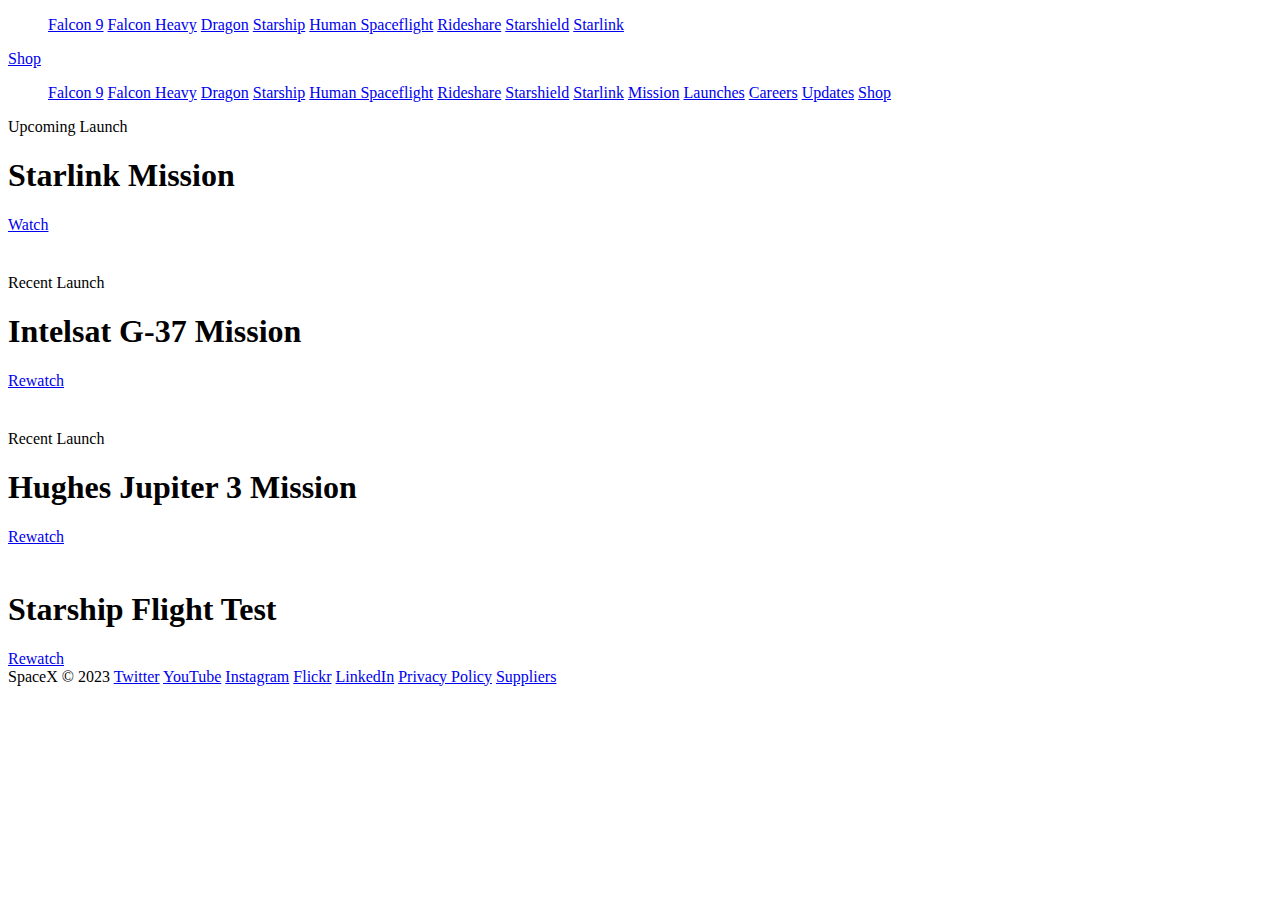
==== index.html @ 11a091d2 "Added webpages" ====
<!DOCTYPE html>
<html lang="en">

<head>
    <meta charset="UTF-8">
    <meta name="viewport" content="width=device-width, initial-scale=1.0">
    <title>SpaceX</title>
    <link rel="icon" type="image/x-icon" href="Media/icon-spacex.ico">
    <link rel="stylesheet" href="Styles&Scripts/style.css">
    <link rel="stylesheet" href="https://cdnjs.cloudflare.com/ajax/libs/font-awesome/6.4.2/css/all.min.css"
        integrity="sha512-z3gLpd7yknf1YoNbCzqRKc4qyor8gaKU1qmn+CShxbuBusANI9QpRohGBreCFkKxLhei6S9CQXFEbbKuqLg0DA=="
        crossorigin="anonymous" referrerpolicy="no-referrer" />
    <link rel="preconnect" href="https://fonts.googleapis.com">
<link rel="preconnect" href="https://fonts.gstatic.com" crossorigin>
<link href="https://fonts.googleapis.com/css2?family=Barlow:ital,wght@0,100;0,200;0,300;0,400;0,500;0,600;0,700;0,800;0,900;1,100;1,200;1,300;1,400;1,500;1,600;1,700;1,800;1,900&display=swap" rel="stylesheet">
</head>

<body>
    <header>
        <div class="navbar">
            <div class="nav-logo-holder">
                <a href="index.html">
                    <div class="main-logo"></div>
                </a>
            </div>

            <ul class="nav-links nav-center">
                <a href="falcon-9.html">Falcon 9</a>
                <a href="falcon-heavy.html">Falcon Heavy</a>
                <a href="dragon.html">Dragon</a>
                <a href="starship.html">Starship</a>
                <a href="human-spaceflight.html">Human Spaceflight</a>
                <a href="rideshare.html">Rideshare</a>
                <a href="starsheild.html">Starshield</a>
                <a href="starlink.html">Starlink</a>
            </ul>

            <div class="right-nav nav-links">
                <div class="nav-shop"><a href="cons.html">Shop</a></div>

            </div>
        </div>

        <div id="menu-button" class="hamburger">
            <div class="bar1 bar"></div>
            <div class="bar2 bar"></div>
            <div class="bar3 bar"></div>
        </div>
    </header>

    <div id="menu-overlay">
        <div id="mobile-menu" class="main-menu">
            <ul>
                <a class="mobile-only" href="falcon-9.html">Falcon 9</a>
                <a class="mobile-only" href="falcon-heavy.html">Falcon Heavy</a>
                <a class="mobile-only" href="dragon.html">Dragon</a>
                <a class="mobile-only" href="starship.html">Starship</a>
                <a class="mobile-only" href="human-spaceflight.html">Human Spaceflight</a>
                <a class="mobile-only" href="rideshare.html">Rideshare</a>
                <a class="mobile-only" href="starsheild.html">Starshield</a>
                <a class="mobile-only" href="starlink.html">Starlink</a>
                <a href="cons.html">Mission</a>
                <a href="cons.html">Launches</a>
                <a href="cons.html">Careers</a>
                <a href="cons.html">Updates</a>
                <a href="cons.html">Shop</a>
            </ul>
        </div>
    </div>

    <div class="main">

        <div class="hero-section" style="background-image: url('Media/home1.jpg');">
            <div class="hero-main">
                <div class="hero-inner-left-bottom">
                    <p>Upcoming Launch</p>
                    <h1>Starlink Mission</h1>
                    <a href="cons.html" class="watch-btn"><span>Watch</span></a>
                </div>
                <div class="scroll-icon">
                    <svg width="30px" height="20px">
                        <path
                          stroke="#ffffff"
                          fill="none"
                          stroke-width="2px"
                          d="M2.000,5.000 L15.000,18.000 L28.000,5.000 "
                        ></path>
                      </svg>
                </div>
            </div>
        </div>

        <div class="hero-section" style="background-image: url('Media/wall1.jpg');">
            <div class="hero-main">
                <div class="hero-inner-left-bottom">
                    <p>Recent Launch</p>
                    <h1>Intelsat G-37 Mission</h1>
                    <a href="cons.html" class="watch-btn"><span>Rewatch</span></a>
                </div>
                <div class="scroll-icon">
                    <svg width="30px" height="20px">
                        <path
                          stroke="#ffffff"
                          fill="none"
                          stroke-width="2px"
                          d="M2.000,5.000 L15.000,18.000 L28.000,5.000 "
                        ></path>
                      </svg>
                </div>
            </div>
        </div>

        <div class="hero-section" style="background-image: url('Media/wall2.jpg');">
            <div class="hero-main">
                <div class="hero-inner-left-bottom">
                    <p>Recent Launch</p>
                    <h1>Hughes Jupiter 3 Mission</h1>
                    <a href="cons.html" class="watch-btn"><span>Rewatch</span></a>
                </div>
                <div class="scroll-icon">
                    <svg width="30px" height="20px">
                        <path
                          stroke="#ffffff"
                          fill="none"
                          stroke-width="2px"
                          d="M2.000,5.000 L15.000,18.000 L28.000,5.000 "
                        ></path>
                      </svg>
                </div>
            </div>
        </div>

        <div class="hero-section" style="background-image: url('Media/home3.jpg');">
            <div class="hero-main">
                <div class="hero-inner-left-bottom">
                    <!-- <p>Upcoming Launch</p> -->
                    <h1>Starship Flight Test</h1>
                    <a href="cons.html" class="watch-btn"><span>Rewatch</span></a>
                </div>

            </div>
        </div>

    </div>

    <footer>
        <div class="footpanel">
            <span>SpaceX &#169 2023</span>
            <a href="cons.html">Twitter</a>
            <a href="cons.html">YouTube</a>
            <a href="cons.html">Instagram</a>
            <a href="cons.html">Flickr</a>
            <a href="cons.html">LinkedIn</a>
            <a href="cons.html">Privacy Policy</a>
            <a href="cons.html">Suppliers</a>
        </div>
    </footer>

    <script src="Styles&Scripts/script.js"></script>
</body>

</html>
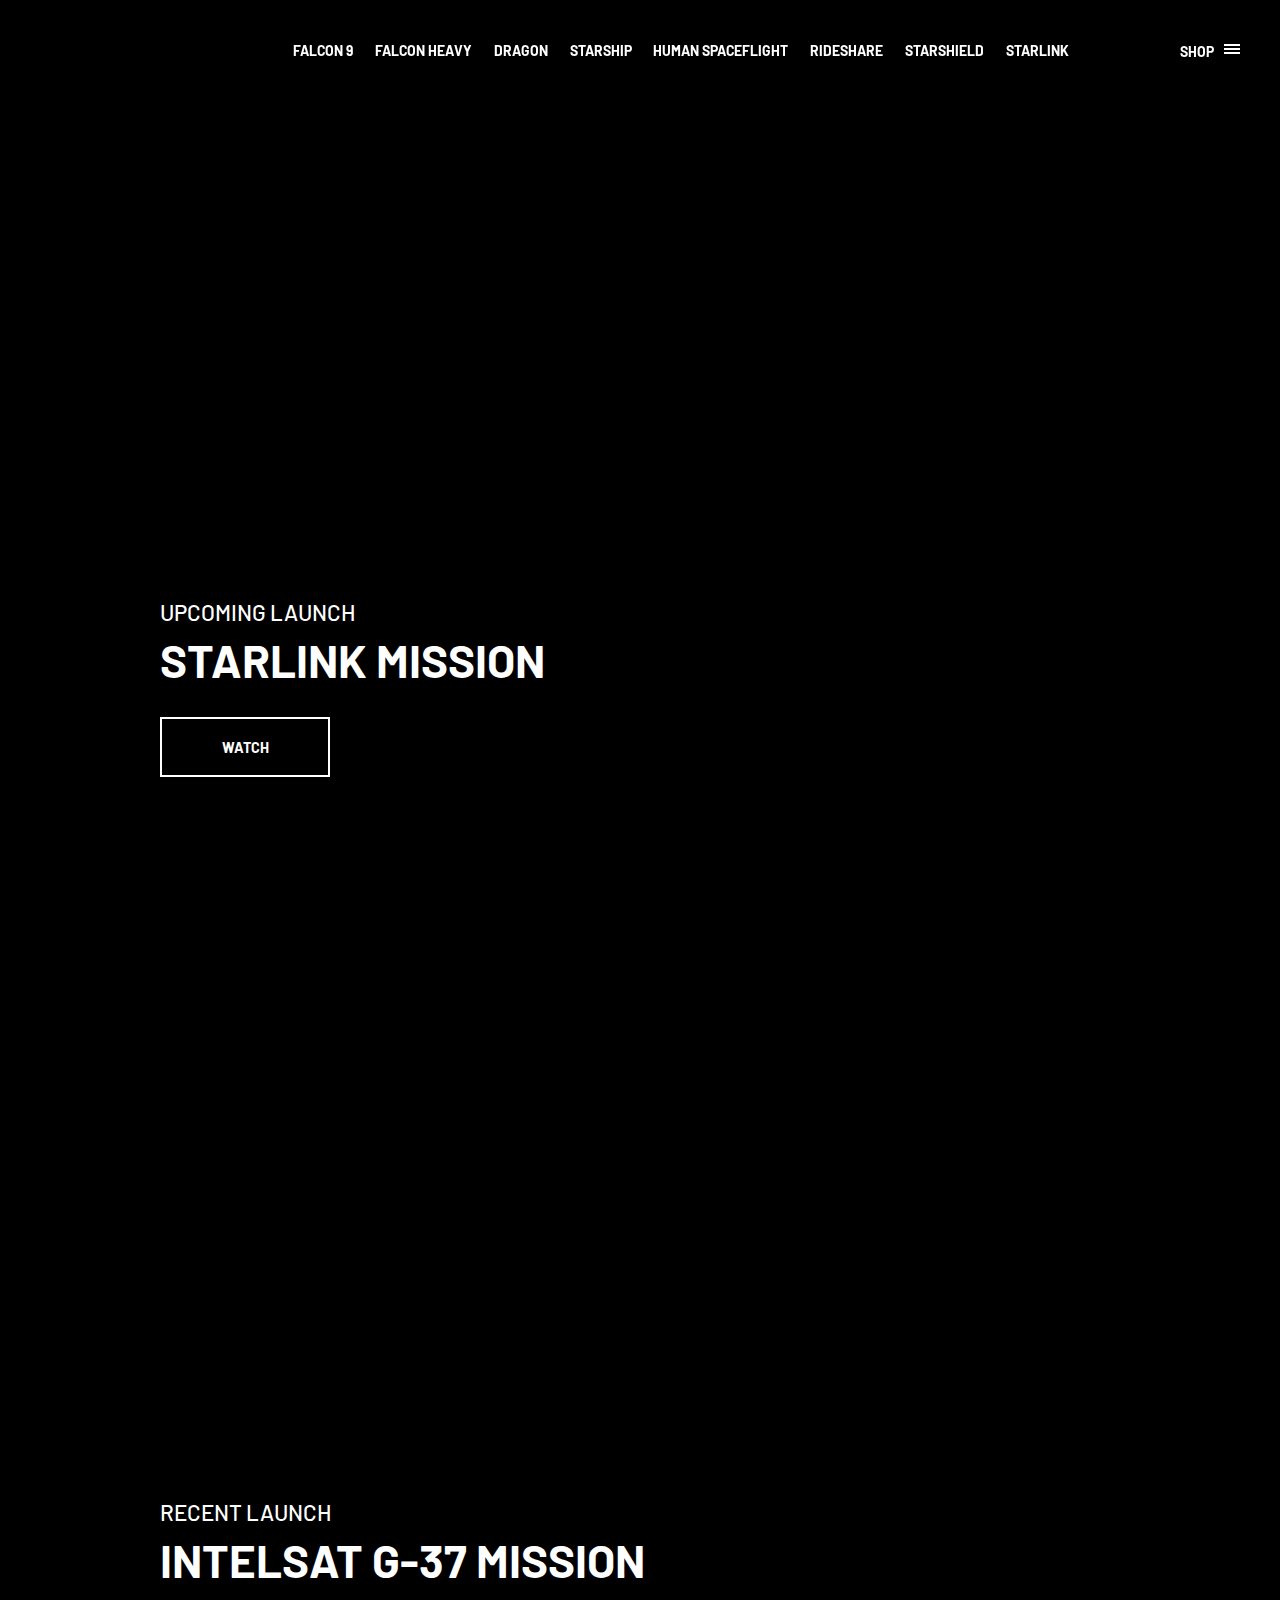
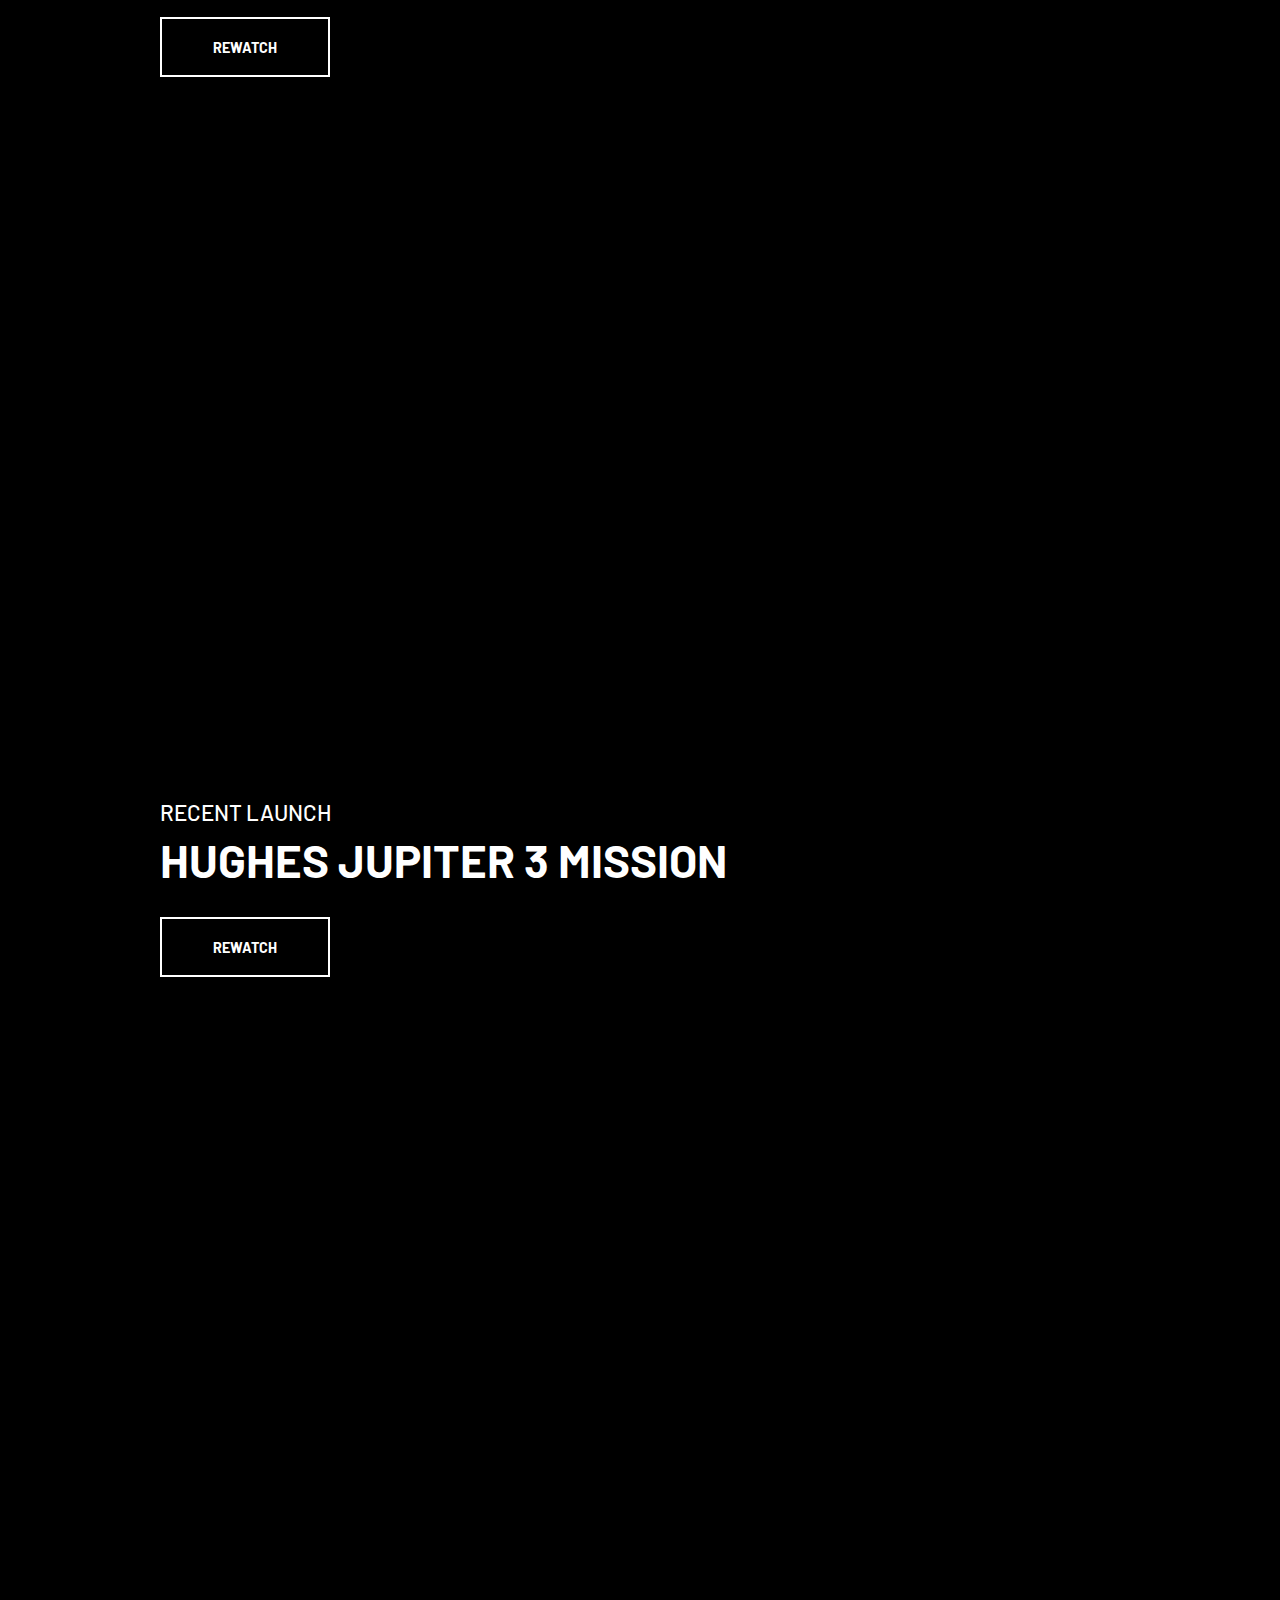
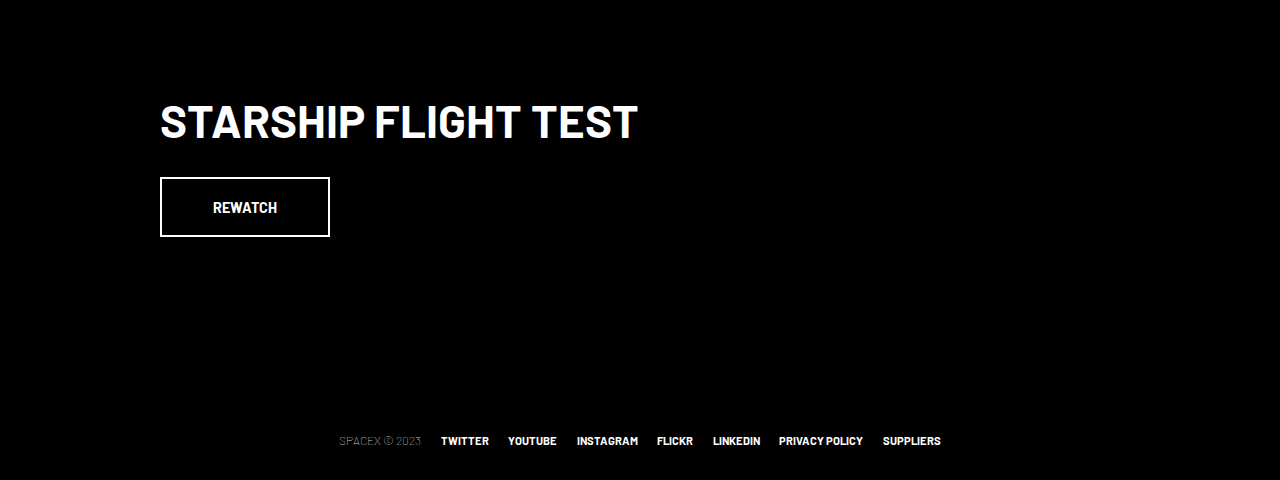
==== commit 2ce6a017: "Website Update v2.0" ====
--- a/index.html
+++ b/index.html
@@ -17,7 +17,7 @@
 
 <body>
     <header>
-        <div class="navbar">
+        <div id="navBar" class="navbar">
             <div class="nav-logo-holder">
                 <a href="index.html">
                     <div class="main-logo"></div>
@@ -73,9 +73,9 @@
         <div class="hero-section" style="background-image: url('Media/home1.jpg');">
             <div class="hero-main">
                 <div class="hero-inner-left-bottom">
-                    <p>Upcoming Launch</p>
-                    <h1>Starlink Mission</h1>
-                    <a href="cons.html" class="watch-btn"><span>Watch</span></a>
+                    <p class="animate-group0s">Upcoming Launch</p>
+                    <h1 class="animate-group02s">Starlink Mission</h1>
+                    <a href="cons.html" class="watch-btn animate-group04s"><span>Watch</span></a>
                 </div>
                 <div class="scroll-icon">
                     <svg width="30px" height="20px">
@@ -93,9 +93,9 @@
         <div class="hero-section" style="background-image: url('Media/wall1.jpg');">
             <div class="hero-main">
                 <div class="hero-inner-left-bottom">
-                    <p>Recent Launch</p>
-                    <h1>Intelsat G-37 Mission</h1>
-                    <a href="cons.html" class="watch-btn"><span>Rewatch</span></a>
+                    <p class="animate-group0s">Recent Launch</p>
+                    <h1 class="animate-group02s">Intelsat G-37 Mission</h1>
+                    <a href="cons.html" class="watch-btn animate-group04s"><span>Rewatch</span></a>
                 </div>
                 <div class="scroll-icon">
                     <svg width="30px" height="20px">
@@ -113,9 +113,9 @@
         <div class="hero-section" style="background-image: url('Media/wall2.jpg');">
             <div class="hero-main">
                 <div class="hero-inner-left-bottom">
-                    <p>Recent Launch</p>
-                    <h1>Hughes Jupiter 3 Mission</h1>
-                    <a href="cons.html" class="watch-btn"><span>Rewatch</span></a>
+                    <p class="animate-group0s">Recent Launch</p>
+                    <h1 class="animate-group02s">Hughes Jupiter 3 Mission</h1>
+                    <a href="cons.html" class="watch-btn animate-group04s"><span>Rewatch</span></a>
                 </div>
                 <div class="scroll-icon">
                     <svg width="30px" height="20px">
@@ -133,9 +133,9 @@
         <div class="hero-section" style="background-image: url('Media/home3.jpg');">
             <div class="hero-main">
                 <div class="hero-inner-left-bottom">
-                    <!-- <p>Upcoming Launch</p> -->
-                    <h1>Starship Flight Test</h1>
-                    <a href="cons.html" class="watch-btn"><span>Rewatch</span></a>
+                    <!-- <p class="animate-group0s">Upcoming Launch</p> -->
+                    <h1 class="animate-group02s">Starship Flight Test</h1>
+                    <a href="cons.html" class="watch-btn animate-group04s"><span>Rewatch</span></a>
                 </div>
 
             </div>
--- a/Styles&Scripts/style.css
+++ b/Styles&Scripts/style.css
@@ -0,0 +1,865 @@
+* {
+    margin: 0;
+    padding: 0;
+    box-sizing: border-box;
+    font-family: 'Barlow', sans-serif;
+}
+
+html {
+    overflow-x: hidden;
+    background-color: #000;
+}
+
+/* Navigation Bar */
+
+.navbar {
+    position: fixed;
+    width: 100%;
+    height: 100px;
+    color: #FFFFFF;
+    background-color: transparent;
+    display: flex;
+    justify-content: space-between;
+    align-items: center;
+    z-index: 3;
+}
+
+.navbar a {
+    text-decoration: none;
+    color: #FFFFFF;
+    font-weight: bold;
+    text-transform: uppercase;
+    font-size: 0.87rem;
+    position: relative;
+}
+
+
+.nav-logo-holder {
+    width: 210px;
+    height: 27px;
+    position: relative;
+    bottom: 5px;
+    left: 2.5rem;
+}
+
+.main-logo {
+    width: 100%;
+    height: 100%;
+    background-image: url('../Media/logo.png');
+    background-size: contain;
+    background-repeat: no-repeat;
+}
+
+.nav-links {
+    width: 800px;
+    height: 30px;
+    display: flex;
+    align-items: center;
+    justify-content: space-evenly;
+    /* flex-wrap: wrap; */
+}
+
+.nav-links a {
+    margin: 0 10px;
+}
+
+.nav-links a:after {
+    content: '';
+    position: absolute;
+    width: 100%;
+    height: 1px;
+    left: 0;
+    bottom: -4px;
+    background-color: #FFFFFF;
+    transform: scaleX(0);
+    transform-origin: bottom right;
+    transition: transform 0.3s ease-out;
+}
+
+.nav-links a:hover:after {
+    transform: scaleX(1);
+    transform-origin: bottom left;
+}
+
+.right-nav {
+    width: 10%;
+    /* position: relative; */
+}
+
+.right-nav button {
+    background-color: transparent;
+    color: #ffffff;
+    font-size: 1rem;
+    border: none;
+}
+
+.nav-shop {
+    position: absolute;
+    right: 3.5rem;
+}
+
+.hamburger {
+    width: 16px;
+    height: 16px;
+    position: fixed;
+    z-index: 10;
+    top: 2.5rem;
+    right: 2.5rem;
+    cursor: pointer;
+    background: none;
+    border: none;
+}
+
+.bar {
+    position: absolute;
+    width: 100%;
+    height: 2px;
+    top: 4px;
+    left: 0;
+    background-color: #FFFFFF;
+    transition: all 0.5s ease-in-out 0ms;
+}
+
+.bar2 {
+    transform: translateY(4px);
+}
+
+.bar3 {
+    transform: translateY(8px);
+}
+
+.menu-btn .bar1 {
+    transform: rotate(45deg) translateX(6px) translateY(6px);
+}
+
+.menu-btn .bar2 {
+    display: none;
+}
+
+.menu-btn .bar3 {
+    transform: rotate(-45deg) translateX(-6px) translateY(6px);
+}
+
+
+/* Menu Section */
+
+.menu-background {
+    position: fixed;
+    top: 0;
+    left: 0;
+    width: 100%;
+    height: 100%;
+    background-color: rgba(0, 0, 0, 0.5);
+    z-index: 3;
+    transition: background-color 0.5s ease-in-out;
+}
+
+.main-menu {
+    position: fixed;
+    z-index: 3;
+    top: 0;
+    right: 0;
+    width: 290px;
+    height: 100%;
+    background-color: #000;
+    display: flex;
+    justify-content: center;
+    transform: translateX(100%);
+    transition: transform 0.4s ease-in;
+}
+
+/* Show menu  */
+
+.show-menu {
+    transform: translateX(0);
+}
+
+.main-menu ul {
+    display: flex;
+    flex-direction: column;
+    align-items: flex-end;
+    padding: 50px 50px 0 0;
+    width: 100%;
+    margin-top: 20px;
+}
+
+.main-menu ul a {
+    text-decoration: none;
+    color: #fff;
+    width: 100%;
+    text-align: right;
+    text-transform: uppercase;
+    font-size: 1rem;
+    height: 30px;
+    margin-top: 10px;
+    border-bottom: 1pt solid #252525;
+    transition: color 0.3s ease-in-out;
+}
+
+.main-menu ul a:hover {
+    color: #aaa;
+}
+
+.stop-scrolling {
+    overflow: hidden;
+}
+
+.mobile-only {
+    display: none;
+}
+
+
+/* Hero Section */
+
+.hero-section {
+    width: 100%;
+    height: 100vh;
+    background-size: cover;
+    background-position: center center;
+    display: flex;
+    justify-content: center;
+}
+
+.hero-main {
+    width: 75%;
+    height: 100%;
+    display: flex;
+    justify-content: flex-start;
+    align-items: flex-end;
+}
+
+.hero-inner-left-bottom {
+    height: 180px;
+    position: relative;
+    bottom: 8rem;
+    color: #FFFFFF;
+    text-transform: uppercase;
+}
+
+.hero-inner-left-bottom p {
+    font-weight: 500;
+    font-size: 1.4rem;
+    margin: 7px 0px;
+    animation: fadeInUp 0.5s ease-in-out;
+}
+
+.hero-inner-left-bottom h1 {
+    font-weight: bolder;
+    font-size: 2.85rem;
+    animation: fadeInUp 0.5s ease-in-out 0.2s;
+    animation-fill-mode: both;
+}
+
+.hero-inner-left-bottom a {
+    animation: fadeInUp 0.5s ease-in-out 0.4s;
+    animation-fill-mode: both;
+
+}
+
+.hero-inner-left-bottom p,
+.hero-inner-left-bottom h1,
+.navbar {
+    text-shadow: 3px 3px 6px rgba(0, 0, 0, 0.3);
+}
+
+.watch-btn {
+    font-size: 0.9rem;
+    height: 60px;
+    width: 170px;
+    border: 2px solid #ffffff;
+    display: inline-block;
+    margin-top: 30px;
+    text-decoration: none;
+    color: #FFFFFF;
+    display: flex;
+    justify-content: center;
+    align-items: center;
+    font-weight: bold;
+    position: relative;
+    overflow: hidden;
+    z-index: 2;
+}
+
+.watch-btn:after {
+    content: '';
+    position: absolute;
+    width: 100%;
+    height: 100%;
+    left: 0;
+    bottom: 0;
+    background-color: #FFFFFF;
+    color: #000000;
+    z-index: -1;
+    transform: translateY(100%);
+    transition: transform 0.25s ease-in-out;
+}
+
+.watch-btn:hover:after {
+    transform: translateY(0%);
+}
+
+
+.watch-btn:hover {
+    font-weight: bold;
+    color: #000;
+}
+
+.scroll-icon {
+    opacity: 0;
+    position: absolute;
+    left: 50%;
+    margin-bottom: 50px;
+    animation: scrollArrow 4s 3s infinite;
+}
+
+/* Footer */
+
+footer {
+    height: 80px;
+    background-color: black;
+    color: white;
+    display: flex;
+    justify-content: center;
+    font-size: 0.7rem;
+    font-weight: bold;
+    text-transform: uppercase;
+}
+
+.footpanel span {
+    font-size: 0.75rem;
+    color: #ced0d3;
+    font-weight: 100;
+}
+
+.footpanel {
+    width: 50%;
+    height: 100%;
+    display: flex;
+    justify-content: space-evenly;
+    align-items: center;
+}
+
+.footpanel a {
+    text-decoration: none;
+    color: white;
+    transition: color 0.3s ease-in-out 0.5ms;
+}
+
+.footpanel a:hover {
+    color: #8b939b;
+}
+
+/* Animations */
+
+/* hero inner left fadeUp */
+
+@keyframes fadeInUp {
+    0% {
+        opacity: 0;
+        transform: translateY(140px);
+    }
+
+    100% {
+        opacity: 100%;
+        transform: translateY(0);
+    }
+}
+
+@keyframes bgFadeUp {
+    0% {
+        opacity: 0;
+    }
+
+    100% {
+        opacity: 100%;
+    }
+}
+
+@keyframes scrollArrow {
+    0% {
+        opacity: 0;
+    }
+
+    25% {
+        opacity: 100%;
+        transform: translateY(0);
+    }
+
+    75% {
+        opacity: 100%;
+        transform: translateY(20px);
+    }
+
+    100% {
+        opacity: 0;
+        transform: translateY(20px);
+    }
+}
+
+
+/* Nav Pages */
+
+.mainNav {
+    display: flex;
+    justify-content: center;
+    align-items: center;
+}
+
+.backFade {
+    animation: bgFadeUp 2.5s ease-in-out;
+}
+
+.hero-mid {
+    position: absolute;
+    top: 35%;
+    display: flex;
+    flex-direction: column;
+    align-items: center;
+    color: white;
+    text-transform: uppercase;
+    text-align: center;
+}
+
+.hero-mid h1 {
+    font-weight: 700;
+    font-size: 5.8rem;
+    margin-bottom: 20px;
+    text-shadow: 3px 3px 6px rgba(0, 0, 0, 0.3);
+    animation: fadeInUp 0.5s ease-in-out 0.1s;
+    animation-fill-mode: both;
+}
+
+.hero-mid p {
+    font-size: 1rem;
+    text-shadow: 3px 3px 6px rgba(0, 0, 0, 0.3);
+    animation: fadeInUp 0.5s ease-in 0.15s;
+    animation-fill-mode: both;
+}
+
+.statSection {
+    height: 322px;
+    background-color: #000;
+    width: 100%;
+    display: flex;
+    align-items: center;
+    justify-content: center;
+}
+
+.contentCenter {
+    height: 172px;
+    width: 90%;
+    /* margin: 75px 0px; */
+    display: flex;
+    justify-content: space-evenly;
+    align-items: center;
+}
+
+.statHolder {
+    width: 30%;
+    text-align: center;
+    color: white;
+}
+
+.statHolder .number {
+    /* height: 140px; */
+    font-size: 130px;
+    font-weight: 400;
+    display: flex;
+    align-items: flex-end;
+    justify-content: center;
+}
+
+.statHolder .label {
+    font-size: 22px;
+    text-transform: uppercase;
+}
+
+.hero-leftSection {
+    position: absolute;
+    height: 100%;
+    width: 30%;
+    left: 20%;
+    color: white;
+}
+
+.hero-leftSection .title {
+    margin-top: 20%;
+    font-size: 1.2rem;
+    text-transform: uppercase;
+    font-weight: 500;
+}
+
+.hero-leftSection h2 {
+    font-size: 3rem;
+    text-transform: uppercase;
+    font-weight: 600;
+}
+
+.subDataTable {
+    margin: 20px 0px;
+    font-size: 0.875rem;
+    width: 100%;
+    text-transform: uppercase;
+}
+
+.subDataTable td {
+    padding: 10px 0px;
+    border-bottom: 1pt solid rgba(255, 255, 255, .3);
+    font-weight: 700;
+    text-shadow: 3px 3px 6px rgba(0, 0, 0, 0.3);
+}
+
+.subDataTable .dataProperty {
+    width: 40%;
+}
+
+.subDataTable .dataValue {
+    text-transform: none;
+    width: 60%;
+    text-align: right;
+}
+
+.subDataTable .dataValue span {
+    color: #868686;
+}
+
+.hero-leftSection .details {
+    font-size: 1.2rem;
+    position: relative;
+    top: 50px;
+    line-height: 1.6;
+}
+
+.details a {
+    color: #868686;
+    text-decoration: none;
+}
+
+.swiper {
+    position: relative;
+    display: flex;
+    flex-direction: column;
+}
+
+.swipe-gallery {
+    position: relative;
+    width: 100%;
+    height: 100%;
+    overflow: hidden;
+}
+
+.swipeImg {
+    background-size: cover;
+    background-position: center;
+    width: 100%;
+    height: 100%;
+    position: absolute;
+    transition: 1s ease-in-out;
+
+}
+
+.swiper .caption {
+    height: 100px;
+    width: 100%;
+    background-color: rgb(0, 0, 0);
+    display: flex;
+    align-items: center;
+    justify-content: center;
+}
+
+.caption button {
+    background: none;
+    border: none;
+}
+
+.swipeBtn {
+    position: absolute;
+    display: inline-block;
+    cursor: pointer;
+}
+
+#leftBtn {
+    left: 5%;
+    transform: rotate(90deg);
+}
+
+#rightBtn {
+    right: 5%;
+    transform: rotate(-90deg);
+}
+
+.captionText {
+    text-align: center;
+    color: white;
+    width: 70%;
+}
+
+.preFooter {
+    height: 440px;
+    position: relative;
+    width: 100%;
+    background-color: #000;
+}
+
+.inner-preFooter {
+    height: 290px;
+    width: 75%;
+    margin: 75px auto;
+}
+
+.preFoot-tallLine {
+    height: 140px;
+    width: 1px;
+    background-color: white;
+    margin: 0 auto;
+}
+
+.preFoot-contactInfo {
+    margin-top: 40px;
+    text-align: center;
+    color: #919191;
+}
+
+.preFoot-contactInfo a {
+    color: white;
+    text-decoration: none;
+}
+
+.preFoot-Bottom {
+    margin: auto;
+    display: flex;
+    justify-content: center;
+    height: 90px;
+}
+
+.preFoot-Btns {
+    width: 50%;
+    height: 100%;
+    display: flex;
+    justify-content: space-evenly;
+}
+
+.preFoot-Btns .watch-btn {
+    width: 38%;
+    font-size: 14px;
+    text-transform: uppercase;
+}
+
+/* Media Queries */
+
+@media (max-width: 1199px) {
+
+    /* Hide Menu */
+    .nav-center {
+        display: none;
+    }
+
+    .nav-shop {
+        display: none;
+    }
+
+    .right-nav {
+        position: absolute;
+        right: 0;
+        top: 15px;
+    }
+
+    .navbar {
+        height: 50px;
+        display: flex;
+        justify-content: center;
+        align-items: center;
+    }
+
+    .nav-logo-holder {
+        height: 20px;
+        left: 1rem;
+        bottom: 0;
+        width: 150px;
+    }
+
+    .mobile-only {
+        display: block;
+    }
+
+    footer {
+        position: relative;
+        height: 160px;
+        bottom: 0;
+    }
+
+    .footpanel {
+        width: 90%;
+        padding: 20px 0px;
+        flex-wrap: wrap;
+        justify-content: center;
+    }
+
+    .footpanel span {
+        text-align: center;
+        width: 100%;
+        margin-bottom: 5px;
+    }
+
+    .footpanel a {
+        margin: 0 5px;
+    }
+
+    /* Nav Pages */
+
+    .statSection .number {
+        font-size: 5rem;
+    }
+
+    .statSection .label {
+        font-size: 1rem;
+    }
+
+    .hero-leftSection {
+        left: 10%;
+        width: 55%;
+    }
+
+    .hero-leftSection .title {
+        font-size: 1.5rem;
+    }
+
+    .hero-leftSection h2 {
+        font-size: 4rem;
+    }
+
+    .subDataTable {
+        margin: 30px 0;
+    }
+
+    .subDataTable td {
+        padding: 20px 0;
+    }
+
+    .hero-leftSection .details {
+        font-size: 1.2rem;
+    }
+
+    .preFoot-Btns {
+        width: 80%;
+    }
+
+    .hamburger {
+        top: 1rem;
+        right: 1rem;
+    }
+
+}
+
+@media (max-width: 600px) {
+
+    .hero-main {
+        width: 80%;
+    }
+
+    .hero-inner-left-bottom {
+        bottom: 8rem;
+    }
+
+    .hero-inner-left-bottom p {
+        font-size: 1.2rem;
+    }
+
+    .hero-inner-left-bottom h1 {
+        font-size: 2.3rem;
+    }
+
+    /* nav pages */
+
+    .hero-mid h1 {
+        font-size: 3rem;
+    }
+
+    .hero-mid p {
+        font-size: 0.75rem;
+    }
+
+    .statSection {
+        height: 230px;
+    }
+
+    .statHolder .number {
+        font-size: 3rem;
+    }
+
+    .statHolder .label {
+        font-size: 0.75rem;
+    }
+
+    .hero-leftSection {
+        left: 10%;
+        width: 60%;
+    }
+
+    .hero-leftSection .title {
+        font-size: 1rem;
+    }
+
+    .hero-leftSection h2 {
+        font-size: 2.2rem;
+    }
+
+    .subDataTable {
+        margin: 30px 0;
+    }
+
+    .subDataTable td {
+        padding: 10px 0;
+        font-size: 0.65rem;
+    }
+
+    .hero-leftSection .details {
+        top: 0px;
+        font-size: 0.8rem;
+    }
+
+    .swiper .captionText {
+        font-size: 0.75rem;
+    }
+
+    .preFoot-Bottom {
+        height: 150px;
+    }
+
+    .preFoot-Btns {
+        width: 100%;
+        flex-direction: column;
+    }
+
+    .preFoot-Btns .watch-btn {
+        width: 100%;
+    }
+}
+
+@media (max-width: 800px) {
+
+    .preFoot-Btns {
+        width: 100%;
+    }
+}
+
+
+/* Under Construction Page */
+
+.container {
+    position: absolute;
+    top: 50%;
+    left: 50%;
+    transform: translate(-50%, -50%);
+    color: rgb(128, 126, 126);
+    width: 80%;
+    height: 400px;
+    border: 1pt solid #333;
+    border-radius: 20px;
+    display: flex;
+    flex-direction: column;
+    justify-content: center;
+    align-items: center;
+    text-align: center;
+    font-weight: lighter;
+}